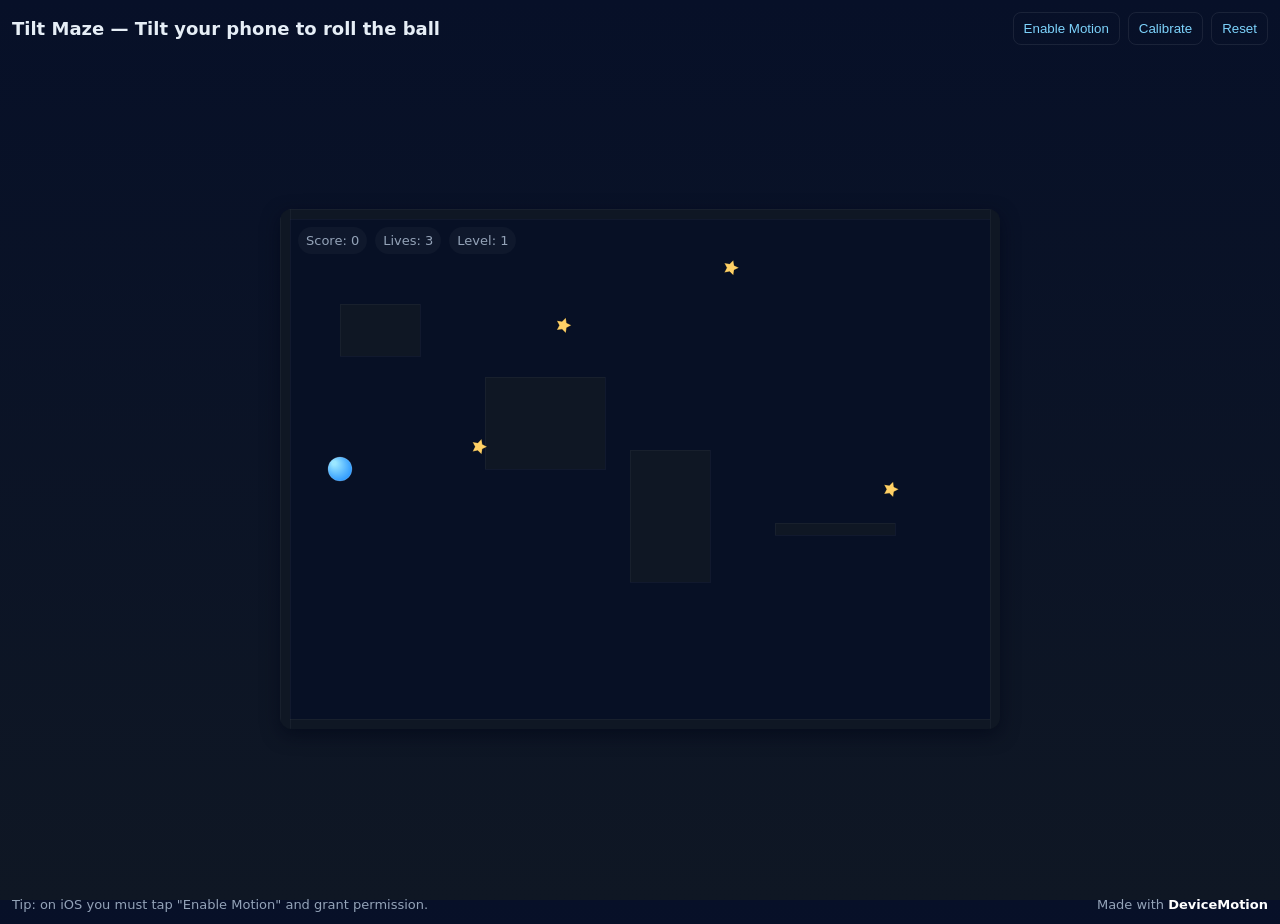
==== AI Code/index.html @ 18c7f090 "Rename Tilt Maze.html to index.html" ====
<!doctype html>
<html lang="en">
<head>
  <meta charset="utf-8" />
  <meta name="viewport" content="width=device-width,initial-scale=1,maximum-scale=1" />
  <title>Tilt Maze — Phone Accelerometer Game</title>
  <style>
    :root{--bg:#0f1724;--card:#0b1220;--accent:#7dd3fc;--muted:#94a3b8}
    html,body{height:100%;margin:0;font-family:Inter,system-ui,Segoe UI,Roboto,Helvetica,Arial,sans-serif;background:linear-gradient(180deg,#071028 0%,var(--bg) 100%);color:#e6eef6}
    .app{display:flex;flex-direction:column;height:100%;gap:12px;padding:12px}
    header{display:flex;gap:12px;align-items:center}
    h1{font-size:18px;margin:0}
    #game-wrap{flex:1;display:flex;align-items:center;justify-content:center}
    #game{background:linear-gradient(180deg,#0b1220,#08101a);border-radius:12px;box-shadow:0 6px 18px rgba(2,6,23,0.6);touch-action:none}
    .controls{display:flex;gap:8px;align-items:center}
    button{background:transparent;border:1px solid rgba(255,255,255,0.08);color:var(--accent);padding:8px 10px;border-radius:8px}
    .hint{color:var(--muted);font-size:13px}
    .hud{position:absolute;left:18px;top:18px;display:flex;gap:8px;align-items:center}
    .pill{background:rgba(255,255,255,0.03);padding:6px 8px;border-radius:999px;font-size:13px;color:var(--muted)}
    footer{display:flex;justify-content:space-between;align-items:center}
    .legend{font-size:13px;color:var(--muted)}
    .big{font-weight:700;color:#fff}
    /* mobile-friendly sizing */
    @media(min-width:800px){#game{width:720px;height:520px}} 
    @media(max-width:799px){#game{width:92vw;height:60vh}} 
  </style>
</head>
<body>
  <div class="app">
    <header>
      <h1>Tilt Maze — Tilt your phone to roll the ball</h1>
      <div style="flex:1"></div>
      <div class="controls">
        <button id="permissionBtn">Enable Motion</button>
        <button id="calibBtn">Calibrate</button>
        <button id="resetBtn">Reset</button>
      </div>
    </header>

    <div id="game-wrap">
      <div style="position:relative">
        <canvas id="game"></canvas>
        <div class="hud">
          <div class="pill">Score: <span id="score">0</span></div>
          <div class="pill">Lives: <span id="lives">3</span></div>
          <div class="pill">Level: <span id="level">1</span></div>
        </div>
      </div>
    </div>

    <footer>
      <div class="legend hint">Tip: on iOS you must tap "Enable Motion" and grant permission.</div>
      <div class="legend">Made with <span class="big">DeviceMotion</span></div>
    </footer>
  </div>

  <script>
  // === Simple tilt-controlled browser game using DeviceMotion / DeviceOrientation ===
  // Features:
  // - Works on most modern mobile browsers. iOS requires DeviceMotion permission (button provided).
  // - Calibrate to set "flat" reference orientation.
  // - Ball physics with tilt controlling acceleration.
  // - Collect stars, avoid walls. Simple levels and scoring.

  const canvas = document.getElementById('game');
  const ctx = canvas.getContext('2d');
  const scoreEl = document.getElementById('score');
  const livesEl = document.getElementById('lives');
  const levelEl = document.getElementById('level');
  const permissionBtn = document.getElementById('permissionBtn');
  const calibBtn = document.getElementById('calibBtn');
  const resetBtn = document.getElementById('resetBtn');

  // logical size -> scaled to device pixel ratio
  function resize(){
    const rect = canvas.getBoundingClientRect();
    const dpr = Math.min(window.devicePixelRatio || 1, 2);
    canvas.width = Math.floor(rect.width * dpr);
    canvas.height = Math.floor(rect.height * dpr);
    ctx.setTransform(dpr,0,0,dpr,0,0);
  }
  window.addEventListener('resize', resize);
  // initial sizing
  requestAnimationFrame(resize);

  // Game state
  let w, h;
  let last = performance.now();
  let score = 0; let lives = 3; let level = 1;

  // ball
  const ball = {x:100,y:100,r:12,vx:0,vy:0};

  // world geometry (walls as rectangles) and stars to collect
  let walls = [];
  let stars = [];

  // tilt input
  let tilt = {x:0,y:0}; // x -> left/right tilt, y -> front/back tilt
  let calib = {x:0,y:0};

  // sensitivity
  let accelScale = 600; // pixels/s^2 per unit of tilt

  // clamp helper
  const clamp = (v,a,b)=> Math.max(a,Math.min(b,v));

  // build simple levels
  function buildLevel(n){
    walls = [];
    stars = [];
    // border walls
    walls.push({x:0,y:0,w:w,h:10});
    walls.push({x:0,y:h-10,w:w,h:10});
    walls.push({x:0,y:0,w:10,h:h});
    walls.push({x:w-10,y:0,w:10,h:h});

    // some obstacles increase with level
    const cols = 3 + Math.min(n,6);
    for(let i=0;i<cols;i++){
      const rectW = 20 + (i%2? 100 : 60);
      const rectH = 12 + Math.floor((i+n)%4)*40;
      const x = 60 + i*(w-140)/cols;
      const y = 80 + ((i*73 + n*15) % (h-240));
      walls.push({x:x,y:y,w:rectW,h:rectH});
    }

    // place stars
    for(let i=0;i<3 + Math.min(n,5); i++){
      stars.push({x:40 + Math.random()*(w-80), y:40 + Math.random()*(h-80), r:8, collected:false});
    }

    // place ball start
    ball.x = 60; ball.y = h/2; ball.vx = 0; ball.vy = 0;
  }

  // collision helpers: simple AABB
  function rectCircleCollide(rx,ry,rw,rh,cx,cy,cr){
    const nearestX = clamp(cx, rx, rx+rw);
    const nearestY = clamp(cy, ry, ry+rh);
    const dx = cx - nearestX;
    const dy = cy - nearestY;
    return (dx*dx + dy*dy) < (cr*cr);
  }

  function requestMotionPermission(){
    // iOS 13+ requires explicit permission
    if (typeof DeviceMotionEvent !== 'undefined' && typeof DeviceMotionEvent.requestPermission === 'function'){
      DeviceMotionEvent.requestPermission().then(res=>{
        if(res === 'granted'){ permissionBtn.style.display='none'; startListening(); }
        else alert('Motion permission denied. You can still play with touch controls.');
      }).catch(err=>{ console.warn(err); alert('Permission request failed: '+err); });
    } else {
      // not iOS or permission not required
      permissionBtn.style.display='none'; startListening();
    }
  }

  permissionBtn.addEventListener('click', requestMotionPermission);

  function startListening(){
    // prefer DeviceOrientation for tilt alpha/beta (in degrees). Use DeviceMotion as fallback.
    if (window.DeviceOrientationEvent){
      window.addEventListener('deviceorientation', (ev)=>{
        // gamma is left-right tilt [-90,90], beta is front-back [-180,180]
        const g = ev.gamma || 0; const b = ev.beta || 0;
        // map to small normalized tilt values
        tilt.x = (g - calib.x) / 45; // -2..2
        tilt.y = (b - calib.y) / 45; // -2..2
      }, {passive:true});
    }
    if (window.DeviceMotionEvent){
      window.addEventListener('devicemotion',(e)=>{
        // accelerationIncludingGravity available; we avoid using raw accel as orientation is easier
        // but if deviceorientation not present, use gravity on x/y as fallback
        if (!('ondeviceorientation' in window)){
          const ax = e.accelerationIncludingGravity?.x || 0;
          const ay = e.accelerationIncludingGravity?.y || 0;
          tilt.x = -ax/5; tilt.y = ay/5;
        }
      }, {passive:true});
    }

    // fallback touch controls: dragging moves the ball directly
    let dragging = false;
    canvas.addEventListener('touchstart', (e)=>{ if(e.touches.length===1){ dragging=true; }});
    canvas.addEventListener('touchend', ()=>{ dragging=false; });
    canvas.addEventListener('touchmove', (e)=>{
      if(!dragging) return;
      const t = e.touches[0];
      const r = canvas.getBoundingClientRect();
      const tx = (t.clientX - r.left)/r.width; const ty = (t.clientY - r.top)/r.height;
      // move ball toward touch
      ball.vx += ((tx*w) - ball.x) * 0.08;
      ball.vy += ((ty*h) - ball.y) * 0.08;
      e.preventDefault();
    }, {passive:false});
  }

  calibBtn.addEventListener('click', ()=>{
    // capture current device orientation as baseline
    // If deviceorientation not present, we approximate from current tilt
    calib.x = (typeof window.__lastGamma !== 'undefined')? window.__lastGamma : 0;
    calib.y = (typeof window.__lastBeta !== 'undefined')? window.__lastBeta : 0;
    // but simpler: reset to zero so current reading becomes neutral
    calib.x = 0; calib.y = 0;
    // also zero velocities for stable feel
    ball.vx = 0; ball.vy = 0;
    alert('Calibrated. Place the device flat when you press Calibrate for best results.');
  });

  resetBtn.addEventListener('click', ()=>{
    score = 0; lives = 3; level = 1; levelEl.textContent = level; scoreEl.textContent = score; livesEl.textContent = lives; buildLevel(level);
  });

  // game loop
  function step(ts){
    const dt = Math.min((ts - last)/1000, 0.05); last = ts;
    w = canvas.clientWidth; h = canvas.clientHeight;

    // physics: acceleration from tilt
    const ax = tilt.x * accelScale; // px/s^2
    const ay = tilt.y * accelScale;

    // integrate velocities
    ball.vx += ax * dt;
    ball.vy += ay * dt;

    // damping
    ball.vx *= (1 - 2*dt);
    ball.vy *= (1 - 2*dt);

    // integrate positions
    ball.x += ball.vx * dt;
    ball.y += ball.vy * dt;

    // collisions with walls: simple push out & damp
    for(const r of walls){
      if(rectCircleCollide(r.x,r.y,r.w,r.h,ball.x,ball.y,ball.r)){
        // push ball out along minimal axis (approximate)
        // compute overlap from four sides
        const leftOverlap = (ball.x + ball.r) - r.x;
        const rightOverlap = (r.x + r.w) - (ball.x - ball.r);
        const topOverlap = (ball.y + ball.r) - r.y;
        const bottomOverlap = (r.y + r.h) - (ball.y - ball.r);
        const minOverlap = Math.min(leftOverlap, rightOverlap, topOverlap, bottomOverlap);
        if(minOverlap === leftOverlap) ball.x = r.x - ball.r - 0.1;
        else if(minOverlap === rightOverlap) ball.x = r.x + r.w + ball.r + 0.1;
        else if(minOverlap === topOverlap) ball.y = r.y - ball.r - 0.1;
        else ball.y = r.y + r.h + ball.r + 0.1;
        // damp velocity
        ball.vx *= -0.4; ball.vy *= -0.4;
      }
    }

    // keep inside bounds
    ball.x = clamp(ball.x, ball.r + 10, w - ball.r - 10);
    ball.y = clamp(ball.y, ball.r + 10, h - ball.r - 10);

    // check star pickups
    for(const s of stars){
      if(!s.collected){
        const dx = ball.x - s.x; const dy = ball.y - s.y;
        if(dx*dx + dy*dy < (ball.r + s.r)*(ball.r + s.r)){
          s.collected = true; score += 10; scoreEl.textContent = score;
        }
      }
    }

    // if all collected -> next level
    if(stars.every(s=>s.collected)){
      level++; levelEl.textContent = level; buildLevel(level);
    }

    // simple lose condition if ball stuck in corner or too many collisions
    // (not implemented: keep lives on hitting spikes) -- keep lives by time based penalty
    // render
    render();
    requestAnimationFrame(step);
  }

  function render(){
    ctx.clearRect(0,0,canvas.width,canvas.height);
    // draw background
    ctx.save();
    ctx.fillStyle = '#071025';
    ctx.fillRect(0,0,w,h);

    // draw walls
    ctx.fillStyle = '#0f1724';
    ctx.strokeStyle = 'rgba(255,255,255,0.04)';
    for(const r of walls){ ctx.fillRect(r.x, r.y, r.w, r.h); ctx.strokeRect(r.x+0.5, r.y+0.5, r.w, r.h); }

    // draw stars
    for(const s of stars){
      if(s.collected) continue;
      drawStar(s.x, s.y, s.r, 5);
    }

    // draw ball
    const g = ctx.createRadialGradient(ball.x-6, ball.y-6, 2, ball.x, ball.y, ball.r*1.6);
    g.addColorStop(0, '#9be7ff'); g.addColorStop(1, '#037bff');
    ctx.fillStyle = g; ctx.beginPath(); ctx.arc(ball.x, ball.y, ball.r, 0, Math.PI*2); ctx.fill();
    ctx.lineWidth = 1; ctx.strokeStyle = 'rgba(255,255,255,0.15)'; ctx.stroke();

    ctx.restore();
  }

  function drawStar(cx,cy,r, spikes){
    ctx.save();
    ctx.translate(cx,cy);
    ctx.beginPath();
    for(let i=0;i<spikes;i++){
      ctx.lineTo(Math.cos((i*2)*Math.PI/spikes)*r, Math.sin((i*2)*Math.PI/spikes)*r);
      ctx.lineTo(Math.cos((i*2+1)*Math.PI/spikes)*(r*0.5), Math.sin((i*2+1)*Math.PI/spikes)*(r*0.5));
    }
    ctx.closePath();
    ctx.fillStyle = '#ffd166'; ctx.fill();
    ctx.strokeStyle = 'rgba(0,0,0,0.2)'; ctx.stroke();
    ctx.restore();
  }

  // initial launch: set sizes and level
  function init(){
    resize();
    w = canvas.clientWidth; h = canvas.clientHeight;
    buildLevel(level);
    last = performance.now();
    requestAnimationFrame(step);
  }

  init();

  // Quick hints: if deviceorientation events have gamma/beta, save last seen for calibration
  window.addEventListener('deviceorientation', (e)=>{ window.__lastGamma = e.gamma || 0; window.__lastBeta = e.beta || 0; }, {passive:true});

  // Prevent accidental scrolling while playing
  document.addEventListener('touchmove', (e)=>{ if(e.target === canvas) e.preventDefault(); }, {passive:false});

  </script>
</body>
</html>
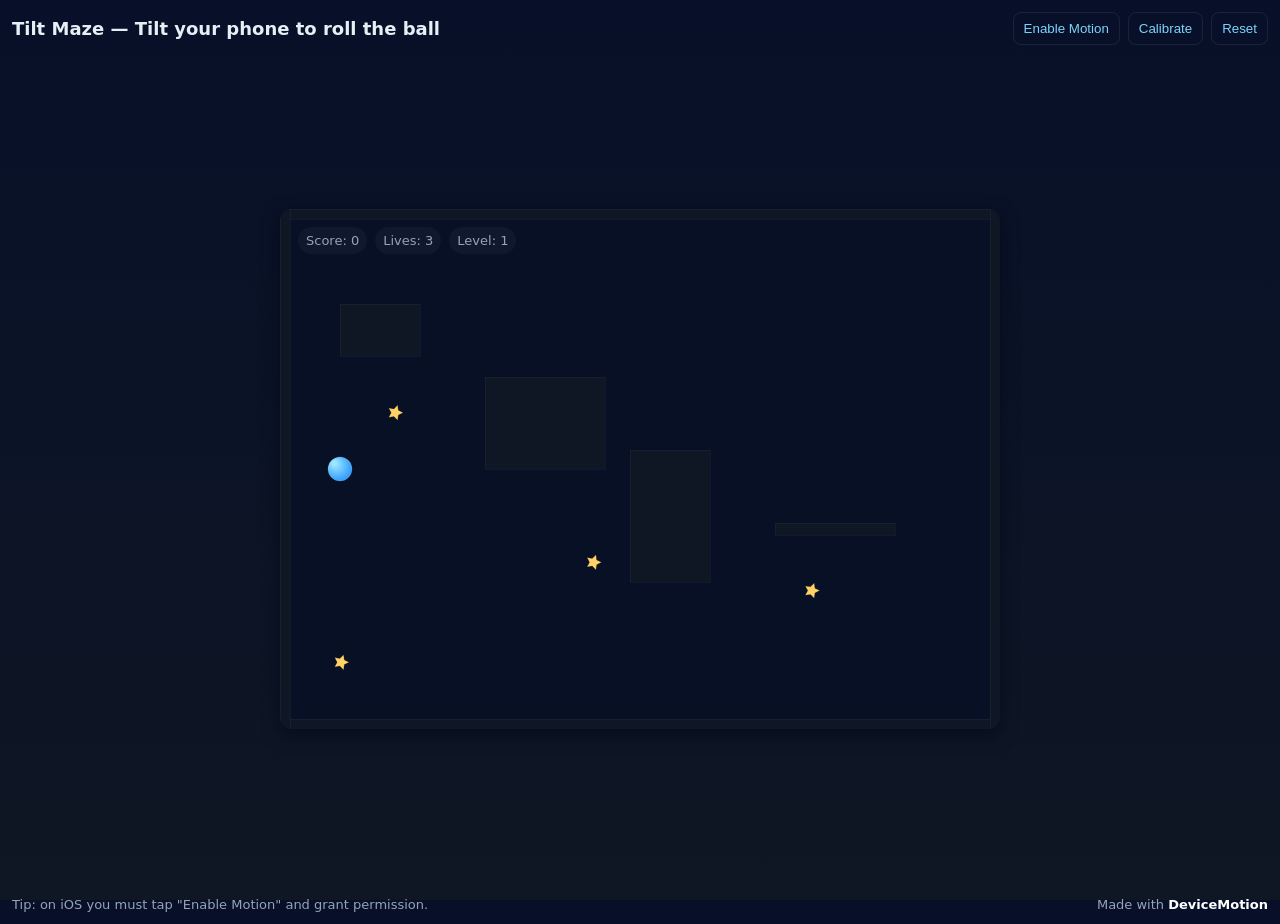
==== commit 1b6ca411: "Update index.html" ====
--- a/AI Code/index.html
+++ b/AI Code/index.html
@@ -125,9 +125,21 @@
       walls.push({x:x,y:y,w:rectW,h:rectH});
     }
 
-    // place stars
+    // place stars with collision checking to avoid walls
     for(let i=0;i<3 + Math.min(n,5); i++){
-      stars.push({x:40 + Math.random()*(w-80), y:40 + Math.random()*(h-80), r:8, collected:false});
+      let sx, sy, valid=false;
+      for(let tries=0; tries<40 && !valid; tries++){
+        sx = 40 + Math.random()*(w-80);
+        sy = 40 + Math.random()*(h-80);
+        // check against walls
+        valid = true;
+        for(const r of walls){
+          if(rectCircleCollide(r.x, r.y, r.w, r.h, sx, sy, 10)){
+            valid = false; break;
+          }
+        }
+      }
+      stars.push({x:sx, y:sy, r:8, collected:false});
     }
 
     // place ball start
